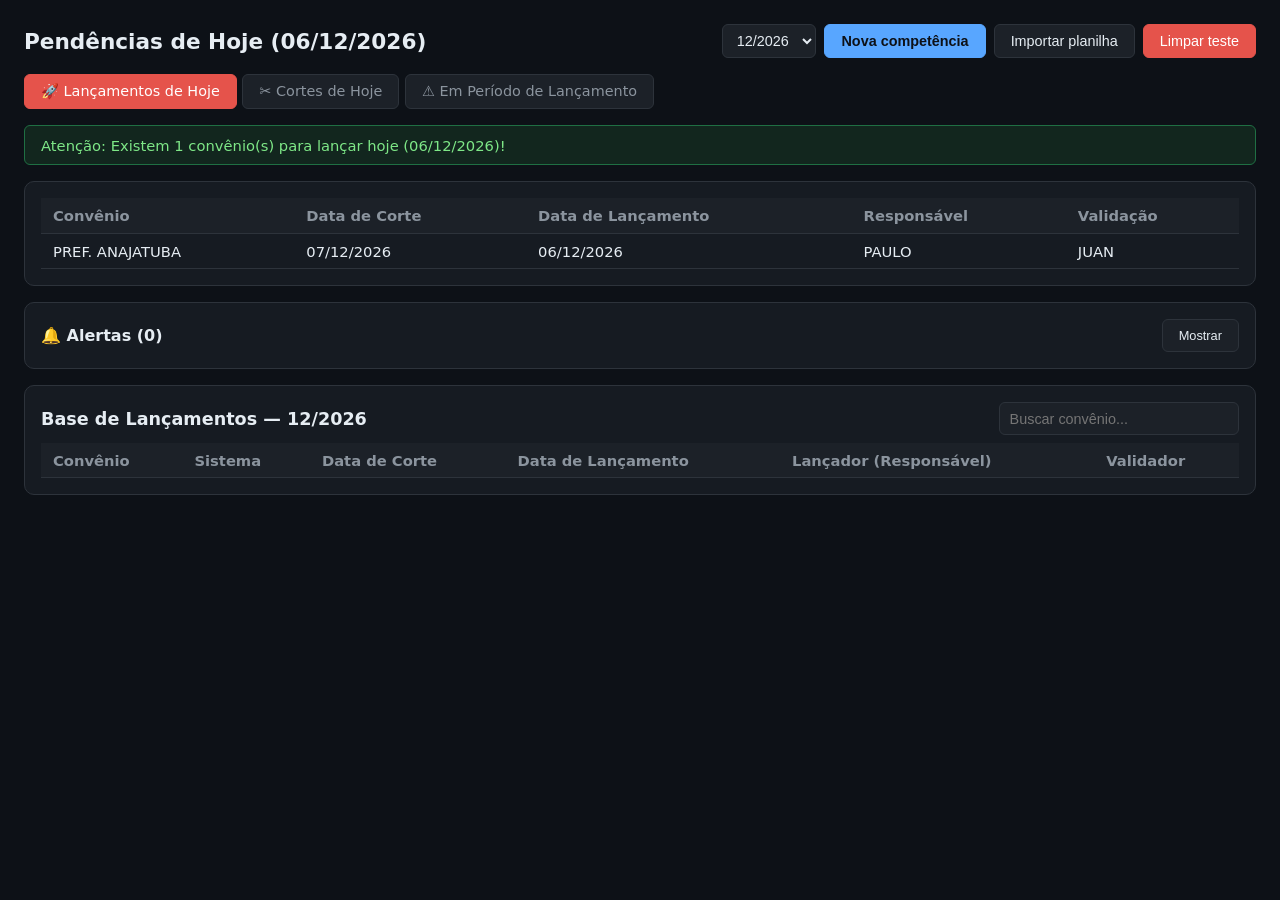
==== CalendarioLancamentosCortes/calendario.html @ e84f3b2b "comittão" ====
<!DOCTYPE html>
<html lang="pt-BR">
<head>
    <meta charset="UTF-8">
    <meta name="viewport" content="width=device-width, initial-scale=1.0">
    <title>Calendário de Lançamentos (Teste)</title>
    <link rel="stylesheet" href="css/estilo.css">
</head>
<body>
<div class="container-app">
    <!-- Topo -->
    <div class="topbar">
        <h1>Pendências de Hoje (<span id="data-hoje"></span>)</h1>
        <div style="display:flex; gap:.5rem; align-items:center;">
            <select id="seletor-competencia" title="Competência"></select>
            <button class="btn btn-primary" id="btn-nova-competencia">Nova competência</button>
            <input type="file" id="input-upload" accept=".xlsx,.xls,.csv" class="btn" hidden>
            <button class="btn" id="btn-upload">Importar planilha</button>
            <button class="btn btn-vermelho" id="btn-logout">Limpar teste</button>
        </div>
    </div>

    <!-- Abas de pendências -->
    <div class="tabs" id="abas-pendencias">
        <div class="tab ativa" data-tab="lancamentos">🚀 Lançamentos de Hoje</div>
        <div class="tab" data-tab="cortes">✂️ Cortes de Hoje</div>
        <div class="tab" data-tab="periodo">⚠️ Em Período de Lançamento</div>
    </div>

    <!-- Aviso -->
    <div class="aviso-verde" id="aviso-pendencias"></div>

    <!-- Grade de pendências -->
    <div class="card-dark">
        <div style="max-height: 320px; overflow:auto;">
            <table class="tabela-dark" id="tabela-pendencias">
                <thead>
                    <tr>
                        <th>Convênio</th>
                        <th>Data de Corte</th>
                        <th>Data de Lançamento</th>
                        <th>Responsável</th>
                        <th>Validação</th>
                    </tr>
                </thead>
                <tbody></tbody>
            </table>
        </div>
    </div>

    <!-- Alertas -->
    <div class="card-dark" id="card-alertas">
        <div style="display:flex; align-items:center; justify-content:space-between;">
            <strong id="titulo-alertas">🔔 Alertas (0)</strong>
            <button class="btn" id="btn-toggle-alertas" style="font-size:.8rem;">Mostrar</button>
        </div>
        <div id="lista-alertas" style="display:none; margin-top:.5rem;"></div>
    </div>

    <!-- Base da competência -->
    <div class="card-dark">
        <div style="display:flex; align-items:center; justify-content:space-between; margin-bottom:.5rem;">
            <h2 style="font-size:1.1rem; margin:0;">Base de Lançamentos — <span id="label-competencia"></span></h2>
            <input type="text" id="busca-base" placeholder="Buscar convênio..." style="min-width:240px;">
        </div>
        <div style="max-height: 60vh; overflow:auto;">
            <table class="tabela-dark" id="tabela-base">
                <thead>
                    <tr>
                        <th>Convênio</th>
                        <th>Sistema</th>
                        <th>Data de Corte</th>
                        <th>Data de Lançamento</th>
                        <th>Lançador (Responsável)</th>
                        <th>Validador</th>
                    </tr>
                </thead>
                <tbody></tbody>
            </table>
        </div>
    </div>
</div>

<!-- ============================================================
     MODO TESTE — Scripts locais, sem Supabase, sem internet.
     Ordem importa:
       1. helpers.js     -> utilitárias (datas, rótulo, permissão)
       2. calendario.js  -> lógica de negócio (alertas, filtros)
       3. dados-mock.js  -> fonte de dados em localStorage
       4. xlsx (local)   -> SheetJS para upload de planilha
       5. upload.js      -> leitura da planilha
       6. app.js         -> orquestração da interface
     ============================================================ -->
<script src="js/helpers.js"></script>
<script src="js/calendario.js"></script>
<script src="js/dados-mock.js"></script>
<script src="js/xlsx.full.min.js"></script>
<script src="js/upload.js"></script>
<script src="js/app.js"></script>

<!-- ============================================================
     O arquivo "js/xlsx.full.min.js" precisa ser baixado manualmente
     da biblioteca SheetJS e colocado na pasta js/:
       https://cdn.jsdelivr.net/npm/xlsx@0.18.5/dist/xlsx.full.min.js
     Ele só é necessário para a função "Importar planilha".
     ============================================================ -->
</body>
</html>
---- CalendarioLancamentosCortes/css/estilo.css ----
/* ============================================================
   estilo.css — tema escuro (sem dependência de CDN)
   ============================================================ */
:root {
    --bg: #0d1117;
    --bg-card: #161b22;
    --bg-elev: #1c2128;
    --border: #2d333b;
    --text: #e6edf3;
    --muted: #8b949e;
    --vermelho: #e5534b;
    --verde: #2ea043;
    --verde-claro: #7ee787;
    --azul: #58a6ff;
}

* { box-sizing: border-box; }

body {
    margin: 0;
    font-family: system-ui, -apple-system, 'Segoe UI', Roboto, sans-serif;
    background: var(--bg);
    color: var(--text);
    min-height: 100vh;
}

a { color: var(--azul); text-decoration: none; }

.container-app { max-width: 1400px; margin: 0 auto; padding: 1.5rem; }

.card-dark {
    background: var(--bg-card);
    border: 1px solid var(--border);
    border-radius: 10px;
    padding: 1rem;
    margin-bottom: 1rem;
}

.topbar { display: flex; align-items: center; justify-content: space-between; gap: 1rem; flex-wrap: wrap; margin-bottom: 1rem; }
.topbar h1 { font-size: 1.35rem; margin: 0; }

.tabs { display: flex; gap: .35rem; flex-wrap: wrap; margin-bottom: 1rem; }
.tab {
    padding: .5rem 1rem;
    border-radius: 6px;
    cursor: pointer;
    color: var(--muted);
    background: var(--bg-elev);
    border: 1px solid var(--border);
    font-size: .9rem;
    user-select: none;
}
.tab:hover { color: var(--text); }
.tab.ativa { color: #fff; background: var(--vermelho); border-color: var(--vermelho); }

.aviso-verde {
    background: #12261e;
    border: 1px solid #1f6f43;
    color: var(--verde-claro);
    border-radius: 6px;
    padding: .65rem 1rem;
    margin-bottom: 1rem;
    font-size: .92rem;
}
.alerta-item { margin: .2rem 0; font-size: .9rem; }

.tabela-dark { width: 100%; border-collapse: collapse; font-size: .92rem; }
.tabela-dark th, .tabela-dark td { padding: .55rem .75rem; border-bottom: 1px solid var(--border); text-align: left; }
.tabela-dark th { color: var(--muted); font-weight: 600; position: sticky; top: 0; background: var(--bg-elev); }
.tabela-dark tr:hover td { background: var(--bg-elev); }

input, select {
    background: var(--bg-elev);
    color: var(--text);
    border: 1px solid var(--border);
    border-radius: 6px;
    padding: .45rem .6rem;
    font-size: .9rem;
}
input:focus, select:focus { outline: none; border-color: var(--azul); }
input[type="date"] { color-scheme: dark; }

.btn {
    background: var(--bg-elev);
    color: var(--text);
    border: 1px solid var(--border);
    border-radius: 6px;
    padding: .5rem 1rem;
    cursor: pointer;
    font-size: .9rem;
}
.btn:hover { border-color: var(--azul); }
.btn-primary { background: var(--azul); color: #0d1117; border-color: var(--azul); font-weight: 600; }
.btn-vermelho { background: var(--vermelho); color: #fff; border-color: var(--vermelho); }

.badge-nao-lanca { color: var(--muted); font-style: italic; font-size: .85rem; }
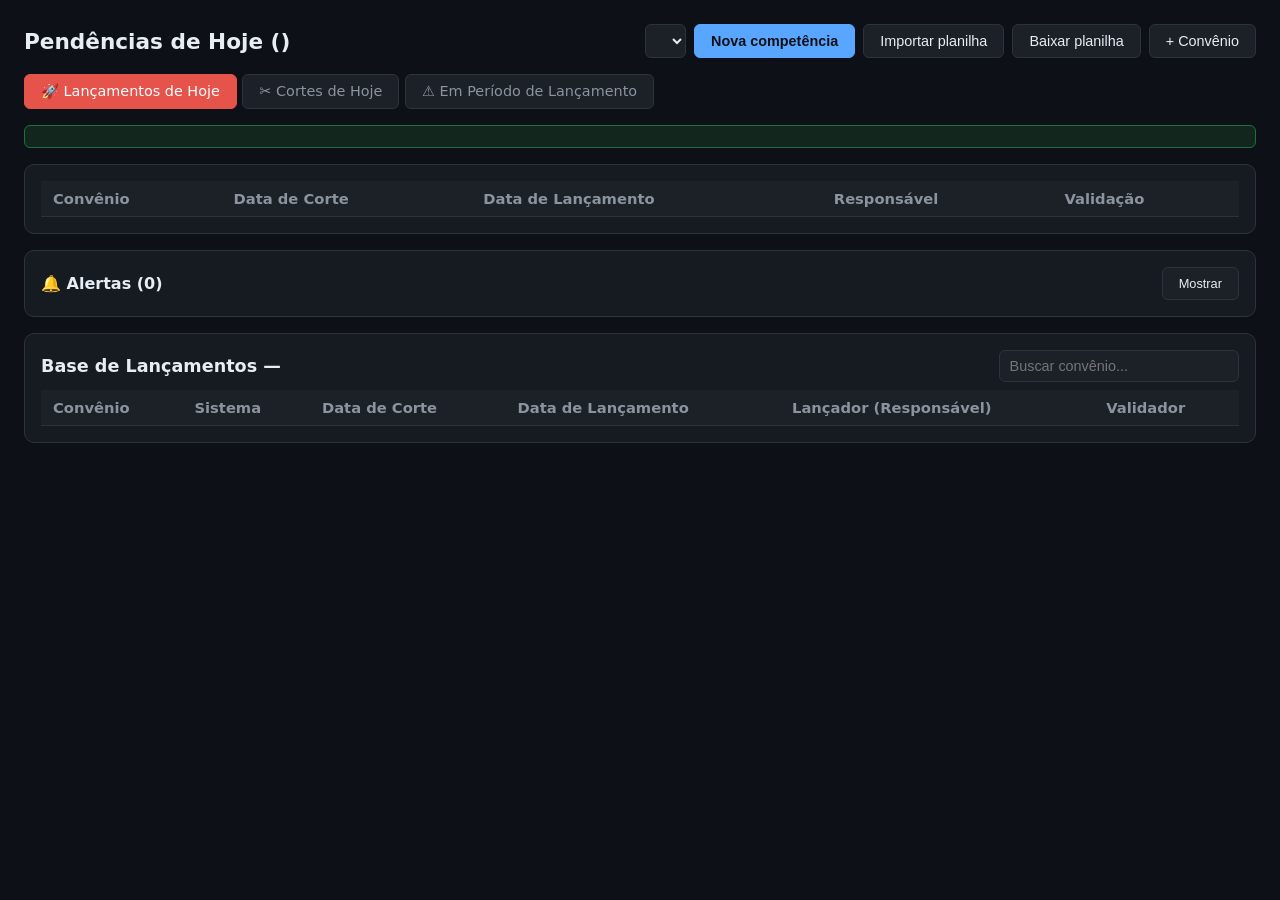
==== commit bf71acb1: "melhorias no programa de calendários" ====
--- a/CalendarioLancamentosCortes/calendario.html
+++ b/CalendarioLancamentosCortes/calendario.html
@@ -1,108 +1,143 @@
-<!DOCTYPE html>
+<!doctype html>
 <html lang="pt-BR">
-<head>
-    <meta charset="UTF-8">
-    <meta name="viewport" content="width=device-width, initial-scale=1.0">
-    <title>Calendário de Lançamentos (Teste)</title>
-    <link rel="stylesheet" href="css/estilo.css">
-</head>
-<body>
-<div class="container-app">
-    <!-- Topo -->
-    <div class="topbar">
+  <head>
+    <meta charset="UTF-8" />
+    <meta name="viewport" content="width=device-width, initial-scale=1.0" />
+    <title>Calendário de Lançamentos</title>
+    <link rel="stylesheet" href="css/estilo.css" />
+  </head>
+  <body>
+    <div class="container-app">
+      <!-- Topo -->
+      <div class="topbar">
         <h1>Pendências de Hoje (<span id="data-hoje"></span>)</h1>
-        <div style="display:flex; gap:.5rem; align-items:center;">
-            <select id="seletor-competencia" title="Competência"></select>
-            <button class="btn btn-primary" id="btn-nova-competencia">Nova competência</button>
-            <input type="file" id="input-upload" accept=".xlsx,.xls,.csv" class="btn" hidden>
-            <button class="btn" id="btn-upload">Importar planilha</button>
-            <button class="btn btn-vermelho" id="btn-logout">Limpar teste</button>
+        <div
+          style="
+            display: flex;
+            gap: 0.5rem;
+            align-items: center;
+            flex-wrap: wrap;
+          "
+        >
+          <select id="seletor-competencia" title="Competência"></select>
+          <button class="btn btn-primary" id="btn-nova-competencia">
+            Nova competência
+          </button>
+          <input
+            type="file"
+            id="input-upload"
+            accept=".xlsx,.xls,.csv"
+            class="btn"
+            hidden
+          />
+          <button class="btn" id="btn-upload">Importar planilha</button>
+          <button class="btn" id="btn-baixar-planilha">Baixar planilha</button>
+          <button class="btn" id="btn-novo-convenio">+ Convênio</button>
         </div>
+      </div>
+
+      <!-- Abas de pendências -->
+      <div class="tabs" id="abas-pendencias">
+        <div class="tab ativa" data-tab="lancamentos">
+          🚀 Lançamentos de Hoje
+        </div>
+        <div class="tab" data-tab="cortes">✂️ Cortes de Hoje</div>
+        <div class="tab" data-tab="periodo">⚠️ Em Período de Lançamento</div>
+      </div>
+
+      <!-- Aviso -->
+      <div class="aviso-verde" id="aviso-pendencias"></div>
+
+      <!-- Grade de pendências -->
+      <div class="card-dark">
+        <div style="max-height: 320px; overflow: auto">
+          <table class="tabela-dark" id="tabela-pendencias">
+            <thead>
+              <tr>
+                <th>Convênio</th>
+                <th>Data de Corte</th>
+                <th>Data de Lançamento</th>
+                <th>Responsável</th>
+                <th>Validação</th>
+              </tr>
+            </thead>
+            <tbody></tbody>
+          </table>
+        </div>
+      </div>
+
+      <!-- Alertas -->
+      <div class="card-dark" id="card-alertas">
+        <div
+          style="
+            display: flex;
+            align-items: center;
+            justify-content: space-between;
+          "
+        >
+          <strong id="titulo-alertas">🔔 Alertas (0)</strong>
+          <button class="btn" id="btn-toggle-alertas" style="font-size: 0.8rem">
+            Mostrar
+          </button>
+        </div>
+        <div id="lista-alertas" style="display: none; margin-top: 0.5rem"></div>
+      </div>
+
+      <!-- Base da competência -->
+      <div class="card-dark">
+        <div
+          style="
+            display: flex;
+            align-items: center;
+            justify-content: space-between;
+            margin-bottom: 0.5rem;
+          "
+        >
+          <h2 style="font-size: 1.1rem; margin: 0">
+            Base de Lançamentos — <span id="label-competencia"></span>
+          </h2>
+          <input
+            type="text"
+            id="busca-base"
+            placeholder="Buscar convênio..."
+            style="min-width: 240px"
+          />
+        </div>
+        <div style="max-height: 60vh; overflow: auto">
+          <table class="tabela-dark" id="tabela-base">
+            <thead>
+              <tr>
+                <th>Convênio</th>
+                <th>Sistema</th>
+                <th>Data de Corte</th>
+                <th>Data de Lançamento</th>
+                <th>Lançador (Responsável)</th>
+                <th>Validador</th>
+              </tr>
+            </thead>
+            <tbody></tbody>
+          </table>
+        </div>
+      </div>
     </div>
 
-    <!-- Abas de pendências -->
-    <div class="tabs" id="abas-pendencias">
-        <div class="tab ativa" data-tab="lancamentos">🚀 Lançamentos de Hoje</div>
-        <div class="tab" data-tab="cortes">✂️ Cortes de Hoje</div>
-        <div class="tab" data-tab="periodo">⚠️ Em Período de Lançamento</div>
-    </div>
-
-    <!-- Aviso -->
-    <div class="aviso-verde" id="aviso-pendencias"></div>
-
-    <!-- Grade de pendências -->
-    <div class="card-dark">
-        <div style="max-height: 320px; overflow:auto;">
-            <table class="tabela-dark" id="tabela-pendencias">
-                <thead>
-                    <tr>
-                        <th>Convênio</th>
-                        <th>Data de Corte</th>
-                        <th>Data de Lançamento</th>
-                        <th>Responsável</th>
-                        <th>Validação</th>
-                    </tr>
-                </thead>
-                <tbody></tbody>
-            </table>
-        </div>
-    </div>
-
-    <!-- Alertas -->
-    <div class="card-dark" id="card-alertas">
-        <div style="display:flex; align-items:center; justify-content:space-between;">
-            <strong id="titulo-alertas">🔔 Alertas (0)</strong>
-            <button class="btn" id="btn-toggle-alertas" style="font-size:.8rem;">Mostrar</button>
-        </div>
-        <div id="lista-alertas" style="display:none; margin-top:.5rem;"></div>
-    </div>
-
-    <!-- Base da competência -->
-    <div class="card-dark">
-        <div style="display:flex; align-items:center; justify-content:space-between; margin-bottom:.5rem;">
-            <h2 style="font-size:1.1rem; margin:0;">Base de Lançamentos — <span id="label-competencia"></span></h2>
-            <input type="text" id="busca-base" placeholder="Buscar convênio..." style="min-width:240px;">
-        </div>
-        <div style="max-height: 60vh; overflow:auto;">
-            <table class="tabela-dark" id="tabela-base">
-                <thead>
-                    <tr>
-                        <th>Convênio</th>
-                        <th>Sistema</th>
-                        <th>Data de Corte</th>
-                        <th>Data de Lançamento</th>
-                        <th>Lançador (Responsável)</th>
-                        <th>Validador</th>
-                    </tr>
-                </thead>
-                <tbody></tbody>
-            </table>
-        </div>
-    </div>
-</div>
-
-<!-- ============================================================
-     MODO TESTE — Scripts locais, sem Supabase, sem internet.
-     Ordem importa:
-       1. helpers.js     -> utilitárias (datas, rótulo, permissão)
-       2. calendario.js  -> lógica de negócio (alertas, filtros)
-       3. dados-mock.js  -> fonte de dados em localStorage
-       4. xlsx (local)   -> SheetJS para upload de planilha
-       5. upload.js      -> leitura da planilha
-       6. app.js         -> orquestração da interface
+    <!-- ============================================================
+     VERSÃO REAL (Supabase)
+     Ordem dos scripts:
+       1. supabase-js (cliente Supabase, baixado)
+       2. supabase.js  (client + helpers de data)
+       3. auth.js      (sessão via token # do app do colega)
+       4. calendario.js(lógica de negócio)
+       5. xlsx         (SheetJS, baixado, para upload/download)
+       6. upload.js    (leitura de planilha)
+       7. app.js       (orquestração)
      ============================================================ -->
-<script src="js/helpers.js"></script>
-<script src="js/calendario.js"></script>
-<script src="js/dados-mock.js"></script>
-<script src="js/xlsx.full.min.js"></script>
-<script src="js/upload.js"></script>
-<script src="js/app.js"></script>
-
-<!-- ============================================================
-     O arquivo "js/xlsx.full.min.js" precisa ser baixado manualmente
-     da biblioteca SheetJS e colocado na pasta js/:
-       https://cdn.jsdelivr.net/npm/xlsx@0.18.5/dist/xlsx.full.min.js
-     Ele só é necessário para a função "Importar planilha".
-     ============================================================ -->
-</body>
+    <script src="js/supabase-js.js"></script>
+    <script src="js/supabase.js"></script>
+    <script src="js/auth.js"></script>
+    <script src="js/calendario.js"></script>
+    <script src="js/xlsx.full.min.js"></script>
+    <script src="js/upload.js"></script>
+    <script src="js/app.js"></script>
+  </body>
 </html>
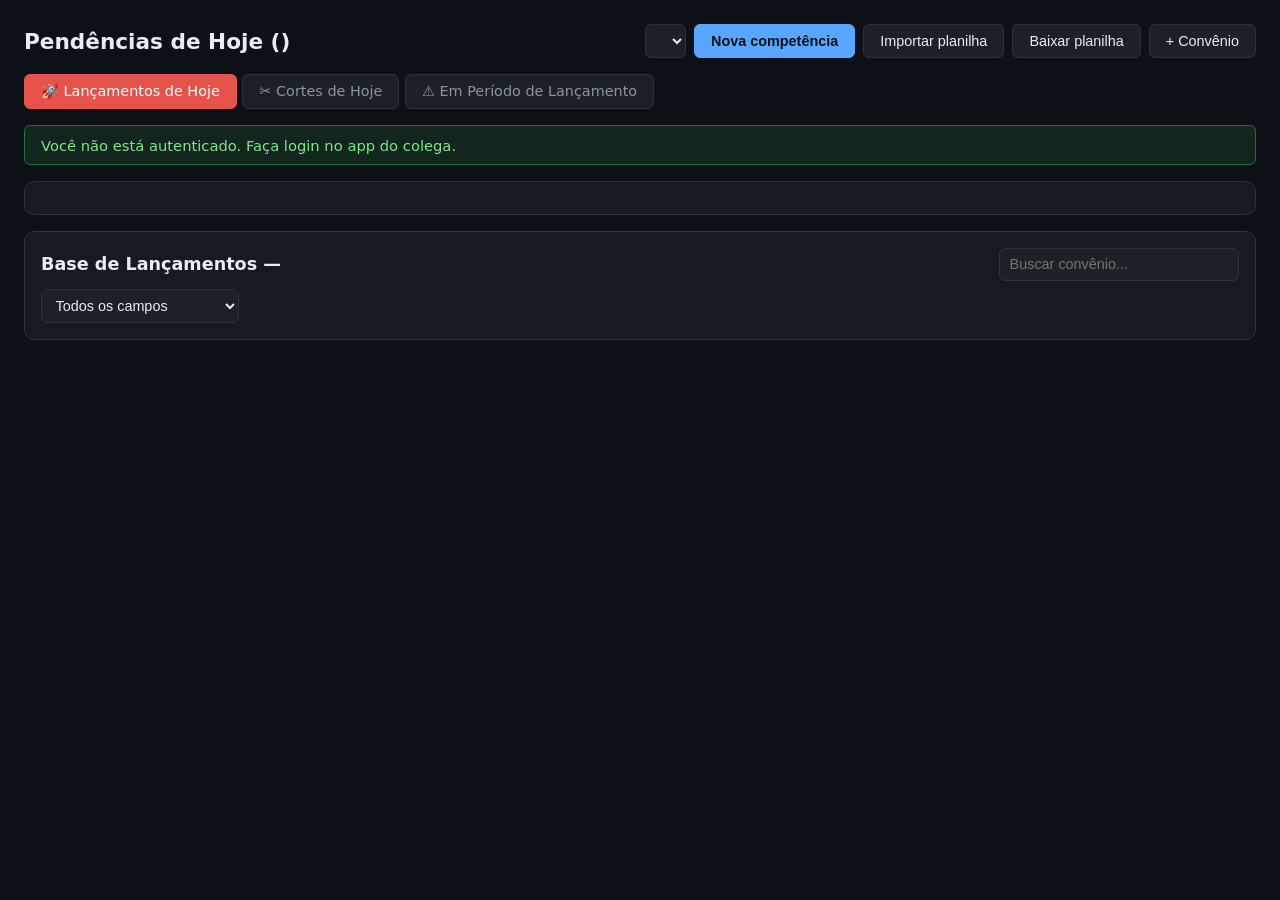
==== commit 7cec6911: "Adicionado a parte de Acesso e Navegação do Doug" ====
--- a/CalendarioLancamentosCortes/calendario.html
+++ b/CalendarioLancamentosCortes/calendario.html
@@ -103,16 +103,63 @@
             style="min-width: 240px"
           />
         </div>
+        <select id="filtro-campo-base">
+          <option value="todos">Todos os campos</option>
+          <option value="convenio_nome">Convênio</option>
+          <option value="sistema">Sistema</option>
+          <option value="lancador_nome">Lançador (Responsável)</option>
+          <option value="validador_nome">Validador</option>
+          <option value="data_de_corte">Data de Corte</option>
+          <option value="data_de_lancamento">Data de Lançamento</option>
+        </select>
         <div style="max-height: 60vh; overflow: auto">
           <table class="tabela-dark" id="tabela-base">
             <thead>
               <tr>
-                <th>Convênio</th>
-                <th>Sistema</th>
-                <th>Data de Corte</th>
-                <th>Data de Lançamento</th>
-                <th>Lançador (Responsável)</th>
-                <th>Validador</th>
+                <th
+                  data-sort="convenio_nome"
+                  data-label="Convênio"
+                  style="cursor: pointer"
+                >
+                  Convênio
+                </th>
+                <th
+                  data-sort="sistema"
+                  data-label="Sistema"
+                  style="cursor: pointer"
+                >
+                  Sistema
+                </th>
+                <th
+                  data-sort="data_de_corte"
+                  data-label="Data de Corte"
+                  style="cursor: pointer"
+                >
+                  Data de Corte
+                </th>
+                <th
+                  data-sort="data_de_lancamento"
+                  data-label="Data de Lançamento"
+                  style="cursor: pointer"
+                >
+                  Data de Lançamento
+                </th>
+                <th
+                  data-sort="lancador_nome"
+                  data-label="Lançador (Responsável)"
+                  style="cursor: pointer"
+                >
+                  Lançador (Responsável)
+                </th>
+                <th
+                  data-sort="validador_nome"
+                  data-label="Validador"
+                  style="cursor: pointer"
+                >
+                  Validador
+                </th>
+                <th></th>
+                <!-- coluna do botão excluir -->
               </tr>
             </thead>
             <tbody></tbody>
